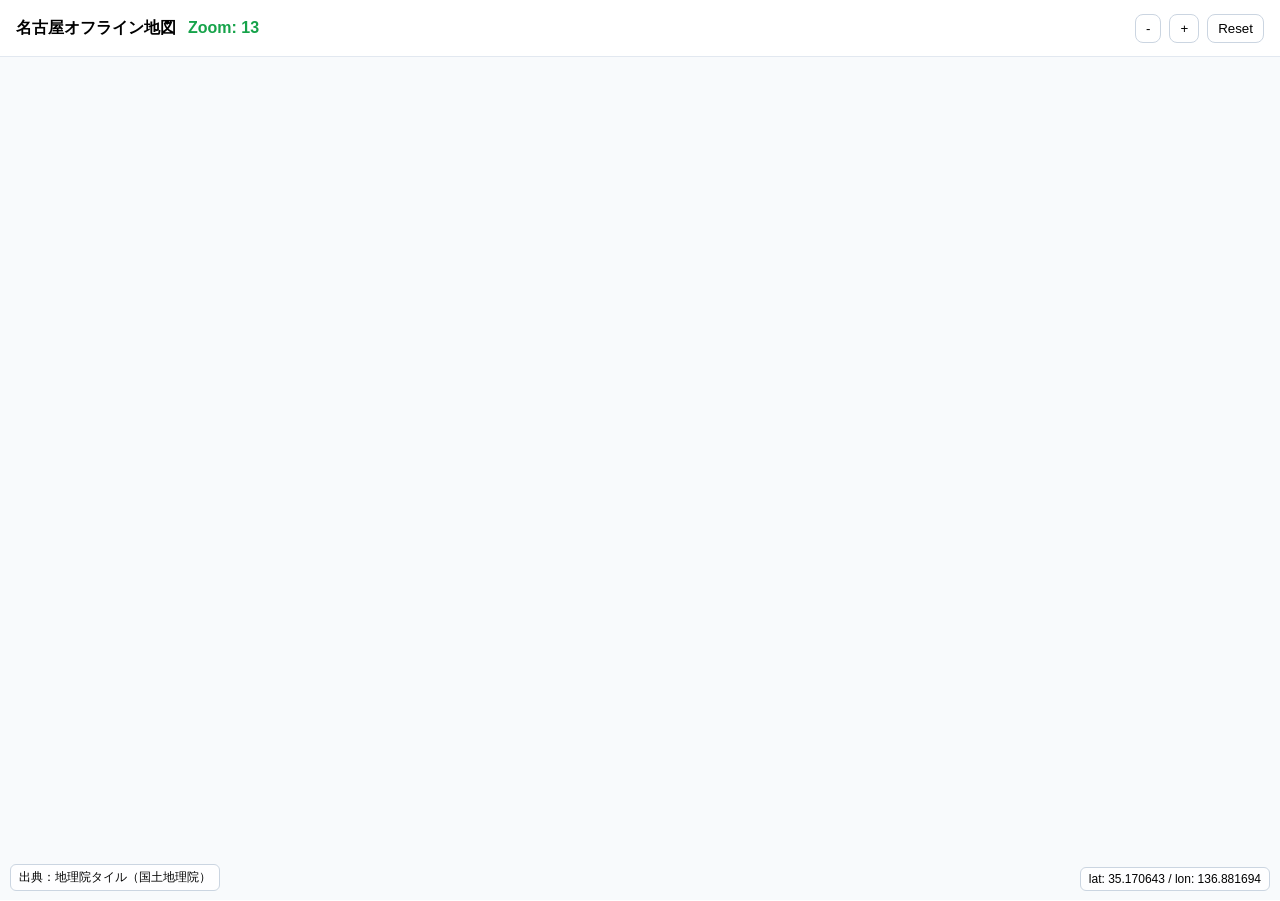
==== nearby_map/app/index.html @ 6cbe7949 "Remove generated pycache artifacts" ====
<!doctype html>
<html lang="ja">
  <head>
    <meta charset="utf-8" />
    <meta name="viewport" content="width=device-width,initial-scale=1" />
    <title>名古屋オフライン地図（地理院タイル）</title>
    <style>
      html, body { height: 100%; margin: 0; font-family: -apple-system, BlinkMacSystemFont, "Segoe UI", sans-serif; overflow: hidden; }
      #topbar { height: 56px; display:flex; align-items:center; justify-content:space-between; gap:16px; padding: 0 16px; border-bottom:1px solid #e2e8f0; background:#fff; }
      .left { display:flex; align-items:center; gap:12px; }
      .title { font-weight:700; }
      .controls { display:flex; align-items:center; gap:8px; }
      button { border:1px solid #cbd5e1; background:#fff; border-radius:8px; padding:6px 10px; cursor:pointer; }
      button:disabled { opacity:0.45; cursor:not-allowed; }
      #map { position:relative; height: calc(100% - 56px); overflow:hidden; background:#f8fafc; cursor:grab; touch-action:none; }
      #map.dragging { cursor:grabbing; }
      .tile { position:absolute; width:256px; height:256px; image-rendering:crisp-edges; user-select:none; pointer-events:none; }
      #attrib, #coords {
        position:absolute; z-index: 1200; background: rgba(255,255,255,0.9); border:1px solid #cbd5e1; border-radius:6px; padding:4px 8px; font-size:12px;
      }
      #attrib { left:10px; bottom:10px; }
      #coords { right:10px; bottom:10px; }
      #loadingOverlay, #errorOverlay { position:absolute; inset:0; display:flex; align-items:center; justify-content:center; z-index:2000; background:rgba(255,255,255,0.92); }
      #loadingOverlay.hidden, #errorOverlay.hidden { display:none; }
      .panel { max-width:680px; background:#fff; border:1px solid #cbd5e1; border-radius:12px; padding:16px; box-shadow: 0 10px 24px rgba(15,23,42,0.08); }
      .panel h2 { margin:0 0 8px; font-size:1.1rem; }
      .muted { color:#475569; font-size:0.95rem; white-space:pre-wrap; }
      .status-ok { color:#16a34a; font-weight:700; }
    </style>
  </head>
  <body>
    <div id="topbar">
      <div class="left">
        <div class="title">名古屋オフライン地図</div>
        <div id="zoomDisplay" class="status-ok">Zoom: -</div>
      </div>
      <div class="controls">
        <button id="zoomOutBtn" type="button">-</button>
        <button id="zoomInBtn" type="button">+</button>
        <button id="resetBtn" type="button">Reset</button>
      </div>
    </div>

    <div id="map">
      <div id="loadingOverlay">
        <div class="panel">
          <h2>地図を初期化しています...</h2>
          <div class="muted">config.json とローカルタイルを読み込み中です。</div>
        </div>
      </div>

      <div id="errorOverlay" class="hidden">
        <div class="panel">
          <h2>初期化エラー</h2>
          <div id="errorText" class="muted"></div>
        </div>
      </div>

      <div id="attrib"></div>
      <div id="coords"></div>
    </div>

    <script>
      const CFG_URL = "../config.json";
      const TILE_SIZE = 256;

      const mapEl = document.getElementById("map");
      const attribEl = document.getElementById("attrib");
      const coordsEl = document.getElementById("coords");
      const zoomDisplayEl = document.getElementById("zoomDisplay");
      const zoomInBtn = document.getElementById("zoomInBtn");
      const zoomOutBtn = document.getElementById("zoomOutBtn");
      const resetBtn = document.getElementById("resetBtn");
      const loadingOverlay = document.getElementById("loadingOverlay");
      const errorOverlay = document.getElementById("errorOverlay");
      const errorText = document.getElementById("errorText");

      let cfg;
      let z;
      let centerLat;
      let centerLon;
      let originX = 0;
      let originY = 0;
      let isDragging = false;
      let dragStart = null;
      let originStart = null;

      function lon2x(lon, zoom) { return (lon + 180) / 360 * (TILE_SIZE * Math.pow(2, zoom)); }
      function lat2y(lat, zoom) {
        const rad = lat * Math.PI / 180;
        const a = Math.log(Math.tan(Math.PI / 4 + rad / 2));
        return (1 - a / Math.PI) / 2 * (TILE_SIZE * Math.pow(2, zoom));
      }
      function x2lon(x, zoom) { return x / (TILE_SIZE * Math.pow(2, zoom)) * 360 - 180; }
      function y2lat(y, zoom) {
        const n = Math.PI - 2 * Math.PI * y / (TILE_SIZE * Math.pow(2, zoom));
        return (180 / Math.PI) * Math.atan(0.5 * (Math.exp(n) - Math.exp(-n)));
      }

      function showError(message) {
        loadingOverlay.classList.add("hidden");
        errorText.textContent = message;
        errorOverlay.classList.remove("hidden");
      }

      function hideLoading() {
        loadingOverlay.classList.add("hidden");
      }

      function clearTiles() {
        mapEl.querySelectorAll("img.tile").forEach((el) => el.remove());
      }

      function clampOrigin() {
        const world = TILE_SIZE * Math.pow(2, z);
        const w = mapEl.clientWidth;
        const h = mapEl.clientHeight;
        originX = Math.max(0, Math.min(originX, Math.max(0, world - w)));
        originY = Math.max(0, Math.min(originY, Math.max(0, world - h)));
      }

      function updateCenterFromOrigin() {
        const cx = originX + mapEl.clientWidth / 2;
        const cy = originY + mapEl.clientHeight / 2;
        centerLon = x2lon(cx, z);
        centerLat = y2lat(cy, z);
      }

      function updateCoords() {
        coordsEl.textContent = `lat: ${centerLat.toFixed(6)} / lon: ${centerLon.toFixed(6)}`;
      }

      function render() {
        zoomDisplayEl.textContent = `Zoom: ${z}`;
        attribEl.textContent = cfg.tiles.attribution;
        zoomInBtn.disabled = (z >= cfg.zoom.max);
        zoomOutBtn.disabled = (z <= cfg.zoom.min);

        clearTiles();

        const w = mapEl.clientWidth;
        const h = mapEl.clientHeight;
        const left = originX;
        const top = originY;
        const right = originX + w;
        const bottom = originY + h;

        const x0 = Math.floor(left / TILE_SIZE);
        const y0 = Math.floor(top / TILE_SIZE);
        const x1 = Math.floor((right - 1) / TILE_SIZE);
        const y1 = Math.floor((bottom - 1) / TILE_SIZE);
        const maxTiles = Math.pow(2, z);

        for (let tx = x0; tx <= x1; tx += 1) {
          for (let ty = y0; ty <= y1; ty += 1) {
            if (tx < 0 || tx >= maxTiles || ty < 0 || ty >= maxTiles) continue;
            const tilePath = cfg.tiles.local_template
              .replace("{z}", String(z))
              .replace("{x}", String(tx))
              .replace("{y}", String(ty));
            const img = document.createElement("img");
            img.className = "tile";
            img.style.left = `${tx * TILE_SIZE - originX}px`;
            img.style.top = `${ty * TILE_SIZE - originY}px`;
            img.src = `../${tilePath}`;
            img.alt = "";
            img.onerror = () => { img.style.display = "none"; };
            mapEl.appendChild(img);
          }
        }

        updateCenterFromOrigin();
        updateCoords();
      }

      function setCenter(lat, lon) {
        centerLat = lat;
        centerLon = lon;
        const cx = lon2x(centerLon, z);
        const cy = lat2y(centerLat, z);
        originX = cx - mapEl.clientWidth / 2;
        originY = cy - mapEl.clientHeight / 2;
        clampOrigin();
        render();
      }

      function applyZoom(nextZoom) {
        if (nextZoom < cfg.zoom.min || nextZoom > cfg.zoom.max || nextZoom === z) return;
        z = nextZoom;
        setCenter(centerLat, centerLon);
      }

      function bindEvents() {
        zoomInBtn.addEventListener("click", () => applyZoom(z + 1));
        zoomOutBtn.addEventListener("click", () => applyZoom(z - 1));
        resetBtn.addEventListener("click", () => {
          z = cfg.zoom.default;
          setCenter(cfg.center.lat, cfg.center.lon);
        });

        mapEl.addEventListener("mousedown", (e) => {
          isDragging = true;
          dragStart = { x: e.clientX, y: e.clientY };
          originStart = { x: originX, y: originY };
          mapEl.classList.add("dragging");
        });

        window.addEventListener("mousemove", (e) => {
          if (!isDragging) return;
          originX = originStart.x - (e.clientX - dragStart.x);
          originY = originStart.y - (e.clientY - dragStart.y);
          clampOrigin();
          render();
        });

        window.addEventListener("mouseup", () => {
          isDragging = false;
          mapEl.classList.remove("dragging");
        });

        mapEl.addEventListener("wheel", (e) => {
          e.preventDefault();
          applyZoom(z + (e.deltaY < 0 ? 1 : -1));
        }, { passive: false });

        let touchStart = null;
        mapEl.addEventListener("touchstart", (e) => {
          if (e.touches.length !== 1) return;
          touchStart = {
            x: e.touches[0].clientX,
            y: e.touches[0].clientY,
            originX,
            originY,
          };
        }, { passive: true });

        mapEl.addEventListener("touchmove", (e) => {
          if (!touchStart || e.touches.length !== 1) return;
          e.preventDefault();
          originX = touchStart.originX - (e.touches[0].clientX - touchStart.x);
          originY = touchStart.originY - (e.touches[0].clientY - touchStart.y);
          clampOrigin();
          render();
        }, { passive: false });

        mapEl.addEventListener("touchend", () => { touchStart = null; });
        window.addEventListener("resize", () => setCenter(centerLat, centerLon));
      }

      async function init() {
        try {
          const response = await fetch(CFG_URL);
          if (!response.ok) throw new Error(`config.json の読み込み失敗 (${response.status})`);
          cfg = await response.json();

          if (!cfg.center || !cfg.zoom || !cfg.tiles || !cfg.tiles.local_template) {
            throw new Error("config.json の形式が不正です");
          }

          z = cfg.zoom.default;
          centerLat = cfg.center.lat;
          centerLon = cfg.center.lon;

          bindEvents();
          hideLoading();
          setCenter(centerLat, centerLon);
        } catch (err) {
          showError(`初期化に失敗しました: ${err.message}\n\n` +
            "HTTPサーバー経由で開いているか、config.jsonの配置が正しいか確認してください。");
        }
      }

      init();
    </script>
  </body>
</html>
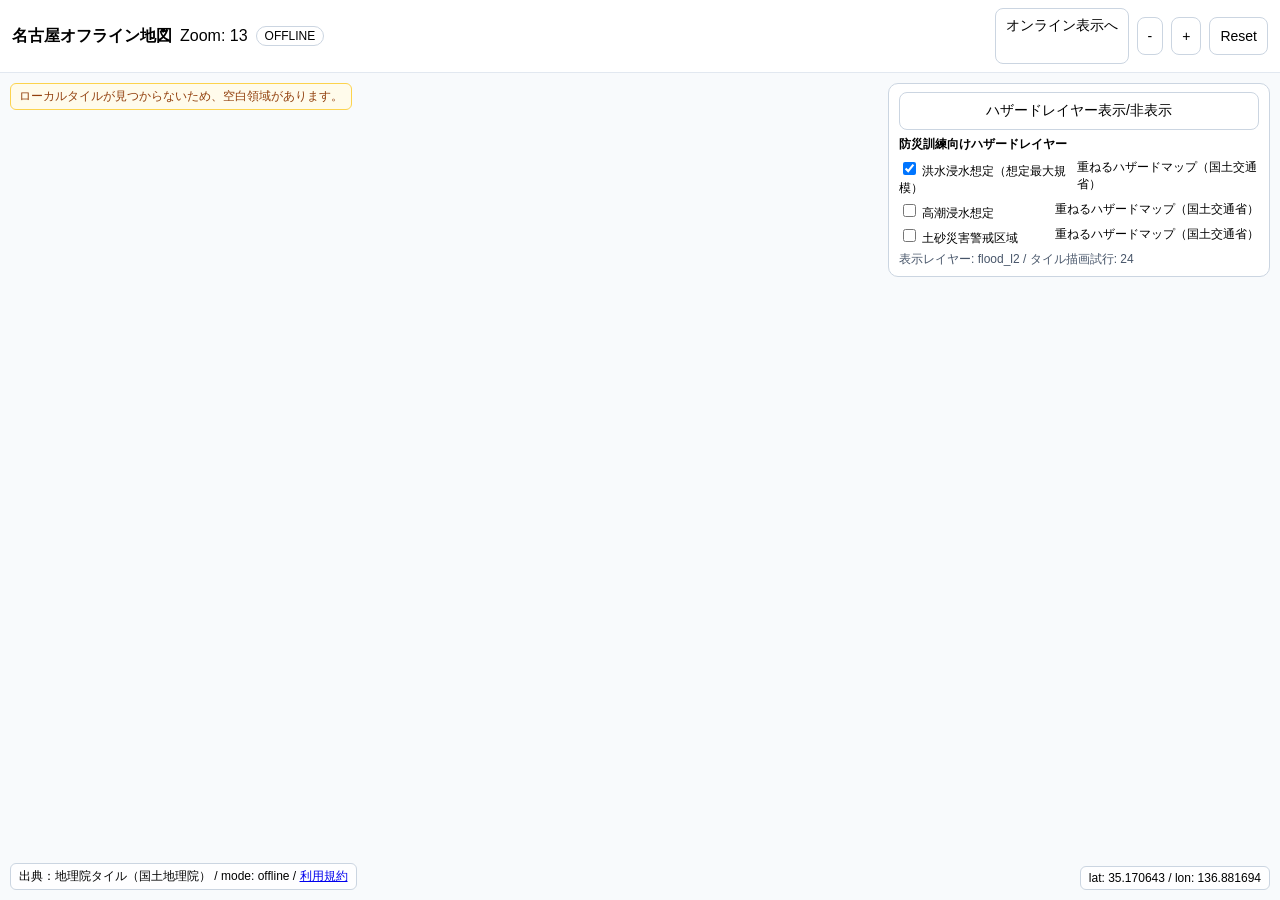
==== commit 24a25c52: "Revise map UI spec for smartphone-friendly hazard operations" ====
--- a/nearby_map/app/index.html
+++ b/nearby_map/app/index.html
@@ -2,59 +2,157 @@
 <html lang="ja">
   <head>
     <meta charset="utf-8" />
-    <meta name="viewport" content="width=device-width,initial-scale=1" />
+    <meta name="viewport" content="width=device-width,initial-scale=1,viewport-fit=cover" />
     <title>名古屋オフライン地図（地理院タイル）</title>
     <style>
-      html, body { height: 100%; margin: 0; font-family: -apple-system, BlinkMacSystemFont, "Segoe UI", sans-serif; overflow: hidden; }
-      #topbar { height: 56px; display:flex; align-items:center; justify-content:space-between; gap:16px; padding: 0 16px; border-bottom:1px solid #e2e8f0; background:#fff; }
-      .left { display:flex; align-items:center; gap:12px; }
-      .title { font-weight:700; }
-      .controls { display:flex; align-items:center; gap:8px; }
-      button { border:1px solid #cbd5e1; background:#fff; border-radius:8px; padding:6px 10px; cursor:pointer; }
-      button:disabled { opacity:0.45; cursor:not-allowed; }
-      #map { position:relative; height: calc(100% - 56px); overflow:hidden; background:#f8fafc; cursor:grab; touch-action:none; }
-      #map.dragging { cursor:grabbing; }
-      .tile { position:absolute; width:256px; height:256px; image-rendering:crisp-edges; user-select:none; pointer-events:none; }
-      #attrib, #coords {
-        position:absolute; z-index: 1200; background: rgba(255,255,255,0.9); border:1px solid #cbd5e1; border-radius:6px; padding:4px 8px; font-size:12px;
-      }
-      #attrib { left:10px; bottom:10px; }
-      #coords { right:10px; bottom:10px; }
-      #loadingOverlay, #errorOverlay { position:absolute; inset:0; display:flex; align-items:center; justify-content:center; z-index:2000; background:rgba(255,255,255,0.92); }
-      #loadingOverlay.hidden, #errorOverlay.hidden { display:none; }
-      .panel { max-width:680px; background:#fff; border:1px solid #cbd5e1; border-radius:12px; padding:16px; box-shadow: 0 10px 24px rgba(15,23,42,0.08); }
-      .panel h2 { margin:0 0 8px; font-size:1.1rem; }
-      .muted { color:#475569; font-size:0.95rem; white-space:pre-wrap; }
-      .status-ok { color:#16a34a; font-weight:700; }
+      html, body {
+        height: 100%;
+        margin: 0;
+        font-family: -apple-system, BlinkMacSystemFont, "Segoe UI", sans-serif;
+        overflow: hidden;
+      }
+      #topbar {
+        min-height: 56px;
+        display: flex;
+        align-items: center;
+        justify-content: space-between;
+        gap: 12px;
+        padding: 8px 12px;
+        border-bottom: 1px solid #e2e8f0;
+        background: #fff;
+      }
+      .left, .controls { display: flex; align-items: center; gap: 8px; }
+      .left { flex-wrap: wrap; }
+      .title { font-weight: 700; }
+      .badge { font-size: 12px; border: 1px solid #cbd5e1; border-radius: 999px; padding: 2px 8px; }
+      button, a.btn {
+        border: 1px solid #cbd5e1;
+        background: #fff;
+        border-radius: 8px;
+        padding: 8px 10px;
+        cursor: pointer;
+        text-decoration: none;
+        color: inherit;
+        font-size: 14px;
+        min-height: 38px;
+      }
+      #map {
+        position: relative;
+        height: calc(100% - 73px);
+        overflow: hidden;
+        background: #f8fafc;
+        cursor: grab;
+        touch-action: none;
+      }
+      #map.dragging { cursor: grabbing; }
+      .tile, .hazard-tile {
+        position: absolute;
+        width: 256px;
+        height: 256px;
+        pointer-events: none;
+      }
+      .hazard-tile { mix-blend-mode: multiply; }
+      #hazardPanel {
+        position: absolute;
+        right: 10px;
+        top: 10px;
+        z-index: 1300;
+        background: rgba(255, 255, 255, 0.95);
+        border: 1px solid #cbd5e1;
+        border-radius: 10px;
+        padding: 8px 10px;
+        font-size: 12px;
+        min-width: 270px;
+        max-width: min(86vw, 360px);
+      }
+      #hazardPanel h4 { margin: 0 0 6px; }
+      .hazard-body.collapsed { display: none; }
+      .hz-row { display: flex; justify-content: space-between; gap: 8px; margin: 4px 0; }
+      #hazardPanelToggle { width: 100%; margin-bottom: 6px; }
+      #attrib, #coords, #tileNotice {
+        position: absolute;
+        z-index: 1200;
+        background: rgba(255,255,255,0.9);
+        border: 1px solid #cbd5e1;
+        border-radius: 6px;
+        padding: 4px 8px;
+        font-size: 12px;
+      }
+      #attrib { left: 10px; bottom: 10px; max-width: 70vw; }
+      #coords { right: 10px; bottom: 10px; }
+      #tileNotice {
+        left: 10px;
+        top: 10px;
+        display: none;
+        color: #92400e;
+        background: #fffbeb;
+        border-color: #fcd34d;
+      }
+      #loadingOverlay, #errorOverlay {
+        position: absolute;
+        inset: 0;
+        display: flex;
+        align-items: center;
+        justify-content: center;
+        z-index: 2000;
+        background: rgba(255,255,255,0.92);
+      }
+      #loadingOverlay.hidden, #errorOverlay.hidden { display: none; }
+      .panel {
+        width: min(92vw, 720px);
+        background: #fff;
+        border: 1px solid #cbd5e1;
+        border-radius: 12px;
+        padding: 16px;
+      }
+      .muted { color: #475569; white-space: pre-wrap; }
+
+      @media (max-width: 820px) {
+        #topbar { align-items: flex-start; flex-direction: column; }
+        .controls { width: 100%; justify-content: space-between; flex-wrap: wrap; }
+        #map { height: calc(100% - 118px); }
+        #hazardPanel {
+          left: 8px;
+          right: 8px;
+          top: auto;
+          bottom: 64px;
+          min-width: 0;
+          max-width: none;
+        }
+        .hz-row { flex-direction: column; gap: 2px; }
+        #coords { left: 10px; right: auto; bottom: 10px; }
+        #attrib { right: 10px; left: auto; bottom: 10px; max-width: 60vw; }
+      }
     </style>
   </head>
   <body>
     <div id="topbar">
       <div class="left">
         <div class="title">名古屋オフライン地図</div>
-        <div id="zoomDisplay" class="status-ok">Zoom: -</div>
+        <div id="zoomDisplay">Zoom: -</div>
+        <div id="modeBadge" class="badge"></div>
       </div>
       <div class="controls">
-        <button id="zoomOutBtn" type="button">-</button>
-        <button id="zoomInBtn" type="button">+</button>
-        <button id="resetBtn" type="button">Reset</button>
+        <a id="toggleModeLink" class="btn" href="#"></a>
+        <button id="zoomOutBtn">-</button>
+        <button id="zoomInBtn">+</button>
+        <button id="resetBtn">Reset</button>
       </div>
     </div>
 
     <div id="map">
-      <div id="loadingOverlay">
-        <div class="panel">
-          <h2>地図を初期化しています...</h2>
-          <div class="muted">config.json とローカルタイルを読み込み中です。</div>
+      <div id="loadingOverlay"><div class="panel"><h2>地図を初期化しています...</h2><div class="muted">設定とレイヤー情報を読み込み中です。</div></div></div>
+      <div id="errorOverlay" class="hidden"><div class="panel"><h2>初期化エラー</h2><div id="errorText" class="muted"></div></div></div>
+      <div id="tileNotice">ローカルタイルが見つからないため、空白領域があります。</div>
+
+      <aside id="hazardPanel">
+        <button id="hazardPanelToggle">ハザードレイヤー表示/非表示</button>
+        <div id="hazardBody" class="hazard-body">
+          <h4>防災訓練向けハザードレイヤー</h4>
+          <div id="hazardControls"></div>
+          <div id="hazardStatus" class="muted"></div>
         </div>
-      </div>
-
-      <div id="errorOverlay" class="hidden">
-        <div class="panel">
-          <h2>初期化エラー</h2>
-          <div id="errorText" class="muted"></div>
-        </div>
-      </div>
+      </aside>
 
       <div id="attrib"></div>
       <div id="coords"></div>
@@ -63,8 +161,13 @@
     <script>
       const CFG_URL = "../config.json";
       const TILE_SIZE = 256;
+      const mode = new URLSearchParams(location.search).get("mode") === "online" ? "online" : "offline";
 
       const mapEl = document.getElementById("map");
+      const hazardControls = document.getElementById("hazardControls");
+      const hazardStatus = document.getElementById("hazardStatus");
+      const hazardBody = document.getElementById("hazardBody");
+      const hazardPanelToggle = document.getElementById("hazardPanelToggle");
       const attribEl = document.getElementById("attrib");
       const coordsEl = document.getElementById("coords");
       const zoomDisplayEl = document.getElementById("zoomDisplay");
@@ -74,41 +177,33 @@
       const loadingOverlay = document.getElementById("loadingOverlay");
       const errorOverlay = document.getElementById("errorOverlay");
       const errorText = document.getElementById("errorText");
-
-      let cfg;
-      let z;
-      let centerLat;
-      let centerLon;
-      let originX = 0;
-      let originY = 0;
-      let isDragging = false;
-      let dragStart = null;
-      let originStart = null;
-
-      function lon2x(lon, zoom) { return (lon + 180) / 360 * (TILE_SIZE * Math.pow(2, zoom)); }
-      function lat2y(lat, zoom) {
-        const rad = lat * Math.PI / 180;
-        const a = Math.log(Math.tan(Math.PI / 4 + rad / 2));
+      const modeBadge = document.getElementById("modeBadge");
+      const toggleModeLink = document.getElementById("toggleModeLink");
+      const tileNotice = document.getElementById("tileNotice");
+
+      let cfg, z, centerLat, centerLon, originX = 0, originY = 0, isDragging = false, dragStart = null, originStart = null;
+      let activeHazards = new Set();
+
+      const lon2x = (lon, zoom) => (lon + 180) / 360 * (TILE_SIZE * Math.pow(2, zoom));
+      const lat2y = (lat, zoom) => {
+        const r = lat * Math.PI / 180;
+        const a = Math.log(Math.tan(Math.PI / 4 + r / 2));
         return (1 - a / Math.PI) / 2 * (TILE_SIZE * Math.pow(2, zoom));
-      }
-      function x2lon(x, zoom) { return x / (TILE_SIZE * Math.pow(2, zoom)) * 360 - 180; }
-      function y2lat(y, zoom) {
+      };
+      const x2lon = (x, zoom) => x / (TILE_SIZE * Math.pow(2, zoom)) * 360 - 180;
+      const y2lat = (y, zoom) => {
         const n = Math.PI - 2 * Math.PI * y / (TILE_SIZE * Math.pow(2, zoom));
-        return (180 / Math.PI) * Math.atan(0.5 * (Math.exp(n) - Math.exp(-n)));
-      }
-
-      function showError(message) {
+        return 180 / Math.PI * Math.atan(0.5 * (Math.exp(n) - Math.exp(-n)));
+      };
+
+      function showError(msg) {
         loadingOverlay.classList.add("hidden");
-        errorText.textContent = message;
+        errorText.textContent = msg;
         errorOverlay.classList.remove("hidden");
       }
 
-      function hideLoading() {
-        loadingOverlay.classList.add("hidden");
-      }
-
       function clearTiles() {
-        mapEl.querySelectorAll("img.tile").forEach((el) => el.remove());
+        mapEl.querySelectorAll("img.tile,img.hazard-tile").forEach((e) => e.remove());
       }
 
       function clampOrigin() {
@@ -126,77 +221,104 @@
         centerLat = y2lat(cy, z);
       }
 
-      function updateCoords() {
-        coordsEl.textContent = `lat: ${centerLat.toFixed(6)} / lon: ${centerLon.toFixed(6)}`;
-      }
+      function renderHazardControls() {
+        const layers = cfg.hazard_layers || [];
+        hazardControls.innerHTML = "";
+        layers.forEach((layer, idx) => {
+          if (!activeHazards.size && idx < 2) activeHazards.add(layer.id);
+          const row = document.createElement("label");
+          row.className = "hz-row";
+          row.innerHTML = `<span><input type="checkbox" data-id="${layer.id}" ${activeHazards.has(layer.id) ? "checked" : ""}/> ${layer.name}</span><span>${layer.source}</span>`;
+          hazardControls.appendChild(row);
+        });
+        hazardControls.querySelectorAll("input[type='checkbox']").forEach((el) => {
+          el.addEventListener("change", () => {
+            if (el.checked) activeHazards.add(el.dataset.id);
+            else activeHazards.delete(el.dataset.id);
+            render();
+          });
+        });
+      }
+
+      const tileSrc = (tx, ty) => (mode === "online" ? cfg.tiles.source_template : `../${cfg.tiles.local_template}`).replace("{z}", z).replace("{x}", tx).replace("{y}", ty);
+      const hazardSrc = (layer, tx, ty) => layer.template.replace("{z}", z).replace("{x}", tx).replace("{y}", ty);
 
       function render() {
         zoomDisplayEl.textContent = `Zoom: ${z}`;
-        attribEl.textContent = cfg.tiles.attribution;
-        zoomInBtn.disabled = (z >= cfg.zoom.max);
-        zoomOutBtn.disabled = (z <= cfg.zoom.min);
+        attribEl.innerHTML = `${cfg.tiles.attribution} / mode: ${mode} / <a href="${cfg.tiles.terms_url}" target="_blank" rel="noopener noreferrer">利用規約</a>`;
+        zoomInBtn.disabled = z >= cfg.zoom.max;
+        zoomOutBtn.disabled = z <= cfg.zoom.min;
 
         clearTiles();
 
         const w = mapEl.clientWidth;
         const h = mapEl.clientHeight;
-        const left = originX;
-        const top = originY;
-        const right = originX + w;
-        const bottom = originY + h;
-
-        const x0 = Math.floor(left / TILE_SIZE);
-        const y0 = Math.floor(top / TILE_SIZE);
-        const x1 = Math.floor((right - 1) / TILE_SIZE);
-        const y1 = Math.floor((bottom - 1) / TILE_SIZE);
+        const x0 = Math.floor(originX / TILE_SIZE);
+        const y0 = Math.floor(originY / TILE_SIZE);
+        const x1 = Math.floor((originX + w - 1) / TILE_SIZE);
+        const y1 = Math.floor((originY + h - 1) / TILE_SIZE);
         const maxTiles = Math.pow(2, z);
+
+        let failedTiles = 0;
+        let hazardTried = 0;
 
         for (let tx = x0; tx <= x1; tx += 1) {
           for (let ty = y0; ty <= y1; ty += 1) {
             if (tx < 0 || tx >= maxTiles || ty < 0 || ty >= maxTiles) continue;
-            const tilePath = cfg.tiles.local_template
-              .replace("{z}", String(z))
-              .replace("{x}", String(tx))
-              .replace("{y}", String(ty));
+
             const img = document.createElement("img");
             img.className = "tile";
             img.style.left = `${tx * TILE_SIZE - originX}px`;
             img.style.top = `${ty * TILE_SIZE - originY}px`;
-            img.src = `../${tilePath}`;
-            img.alt = "";
-            img.onerror = () => { img.style.display = "none"; };
+            img.src = tileSrc(tx, ty);
+            img.onerror = () => {
+              img.style.display = "none";
+              failedTiles += 1;
+              if (mode === "offline" && failedTiles > 0) tileNotice.style.display = "block";
+            };
             mapEl.appendChild(img);
+
+            (cfg.hazard_layers || []).forEach((layer) => {
+              if (!activeHazards.has(layer.id)) return;
+              hazardTried += 1;
+              const hz = document.createElement("img");
+              hz.className = "hazard-tile";
+              hz.style.left = `${tx * TILE_SIZE - originX}px`;
+              hz.style.top = `${ty * TILE_SIZE - originY}px`;
+              hz.style.opacity = String(layer.opacity ?? 0.5);
+              hz.src = hazardSrc(layer, tx, ty);
+              hz.onerror = () => { hz.style.display = "none"; };
+              mapEl.appendChild(hz);
+            });
           }
         }
 
+        if (mode === "online") tileNotice.style.display = "none";
+        hazardStatus.textContent = `表示レイヤー: ${[...activeHazards].join(", ") || "なし"} / タイル描画試行: ${hazardTried}`;
         updateCenterFromOrigin();
-        updateCoords();
+        coordsEl.textContent = `lat: ${centerLat.toFixed(6)} / lon: ${centerLon.toFixed(6)}`;
       }
 
       function setCenter(lat, lon) {
         centerLat = lat;
         centerLon = lon;
-        const cx = lon2x(centerLon, z);
-        const cy = lat2y(centerLat, z);
-        originX = cx - mapEl.clientWidth / 2;
-        originY = cy - mapEl.clientHeight / 2;
+        originX = lon2x(lon, z) - mapEl.clientWidth / 2;
+        originY = lat2y(lat, z) - mapEl.clientHeight / 2;
         clampOrigin();
         render();
       }
 
-      function applyZoom(nextZoom) {
-        if (nextZoom < cfg.zoom.min || nextZoom > cfg.zoom.max || nextZoom === z) return;
-        z = nextZoom;
+      function applyZoom(next) {
+        if (next < cfg.zoom.min || next > cfg.zoom.max || next === z) return;
+        z = next;
         setCenter(centerLat, centerLon);
       }
 
       function bindEvents() {
-        zoomInBtn.addEventListener("click", () => applyZoom(z + 1));
-        zoomOutBtn.addEventListener("click", () => applyZoom(z - 1));
-        resetBtn.addEventListener("click", () => {
-          z = cfg.zoom.default;
-          setCenter(cfg.center.lat, cfg.center.lon);
-        });
+        zoomInBtn.onclick = () => applyZoom(z + 1);
+        zoomOutBtn.onclick = () => applyZoom(z - 1);
+        resetBtn.onclick = () => { z = cfg.zoom.default; setCenter(cfg.center.lat, cfg.center.lon); };
+        hazardPanelToggle.onclick = () => hazardBody.classList.toggle("collapsed");
 
         mapEl.addEventListener("mousedown", (e) => {
           isDragging = true;
@@ -204,7 +326,6 @@
           originStart = { x: originX, y: originY };
           mapEl.classList.add("dragging");
         });
-
         window.addEventListener("mousemove", (e) => {
           if (!isDragging) return;
           originX = originStart.x - (e.clientX - dragStart.x);
@@ -212,11 +333,7 @@
           clampOrigin();
           render();
         });
-
-        window.addEventListener("mouseup", () => {
-          isDragging = false;
-          mapEl.classList.remove("dragging");
-        });
+        window.addEventListener("mouseup", () => { isDragging = false; mapEl.classList.remove("dragging"); });
 
         mapEl.addEventListener("wheel", (e) => {
           e.preventDefault();
@@ -226,12 +343,7 @@
         let touchStart = null;
         mapEl.addEventListener("touchstart", (e) => {
           if (e.touches.length !== 1) return;
-          touchStart = {
-            x: e.touches[0].clientX,
-            y: e.touches[0].clientY,
-            originX,
-            originY,
-          };
+          touchStart = { x: e.touches[0].clientX, y: e.touches[0].clientY, originX, originY };
         }, { passive: true });
 
         mapEl.addEventListener("touchmove", (e) => {
@@ -249,27 +361,30 @@
 
       async function init() {
         try {
-          const response = await fetch(CFG_URL);
-          if (!response.ok) throw new Error(`config.json の読み込み失敗 (${response.status})`);
-          cfg = await response.json();
-
-          if (!cfg.center || !cfg.zoom || !cfg.tiles || !cfg.tiles.local_template) {
+          const r = await fetch(CFG_URL);
+          if (!r.ok) throw new Error(`config.json の読み込み失敗 (${r.status})`);
+          cfg = await r.json();
+          if (!cfg.center || !cfg.zoom || !cfg.tiles || !cfg.tiles.local_template || !cfg.tiles.source_template) {
             throw new Error("config.json の形式が不正です");
           }
+
+          modeBadge.textContent = mode === "online" ? "ONLINE" : "OFFLINE";
+          toggleModeLink.textContent = mode === "online" ? "オフライン表示へ" : "オンライン表示へ";
+          toggleModeLink.href = mode === "online" ? "./" : "./?mode=online";
 
           z = cfg.zoom.default;
           centerLat = cfg.center.lat;
           centerLon = cfg.center.lon;
 
+          renderHazardControls();
           bindEvents();
-          hideLoading();
+          loadingOverlay.classList.add("hidden");
+          if (window.innerWidth <= 820) hazardBody.classList.add("collapsed");
           setCenter(centerLat, centerLon);
         } catch (err) {
-          showError(`初期化に失敗しました: ${err.message}\n\n` +
-            "HTTPサーバー経由で開いているか、config.jsonの配置が正しいか確認してください。");
+          showError(`初期化に失敗しました: ${err.message}\n\nネットワーク制限下ではハザードレイヤーが表示できない場合があります。`);
         }
       }
-
       init();
     </script>
   </body>
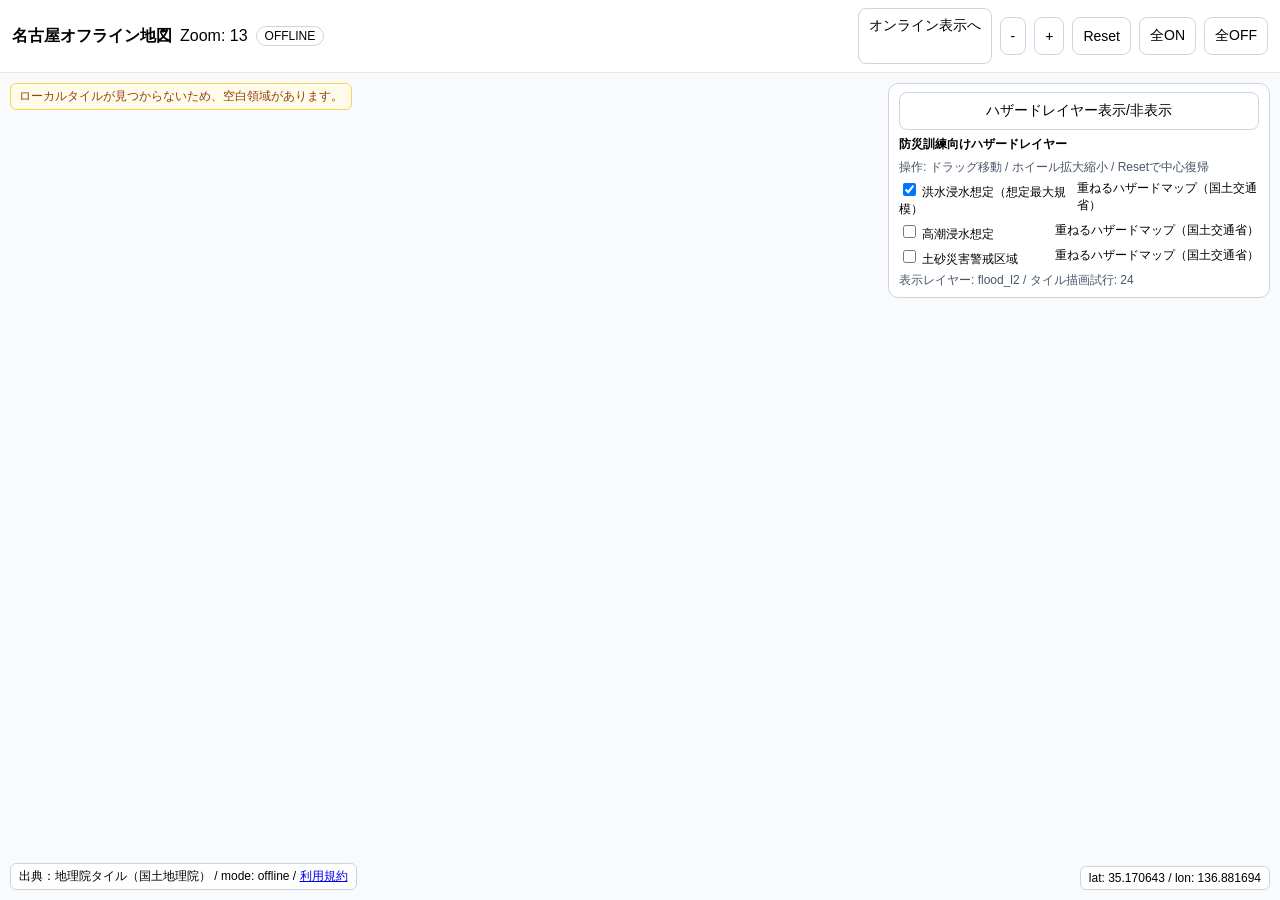
==== commit dbae73cd: "Add hybrid nationwide-offline collection policy and improve map operability" ====
--- a/nearby_map/app/index.html
+++ b/nearby_map/app/index.html
@@ -137,6 +137,8 @@
         <button id="zoomOutBtn">-</button>
         <button id="zoomInBtn">+</button>
         <button id="resetBtn">Reset</button>
+        <button id="layersOnBtn">全ON</button>
+        <button id="layersOffBtn">全OFF</button>
       </div>
     </div>
 
@@ -149,6 +151,7 @@
         <button id="hazardPanelToggle">ハザードレイヤー表示/非表示</button>
         <div id="hazardBody" class="hazard-body">
           <h4>防災訓練向けハザードレイヤー</h4>
+          <div class="muted">操作: ドラッグ移動 / ホイール拡大縮小 / Resetで中心復帰</div>
           <div id="hazardControls"></div>
           <div id="hazardStatus" class="muted"></div>
         </div>
@@ -174,6 +177,8 @@
       const zoomInBtn = document.getElementById("zoomInBtn");
       const zoomOutBtn = document.getElementById("zoomOutBtn");
       const resetBtn = document.getElementById("resetBtn");
+      const layersOnBtn = document.getElementById("layersOnBtn");
+      const layersOffBtn = document.getElementById("layersOffBtn");
       const loadingOverlay = document.getElementById("loadingOverlay");
       const errorOverlay = document.getElementById("errorOverlay");
       const errorText = document.getElementById("errorText");
@@ -319,6 +324,8 @@
         zoomOutBtn.onclick = () => applyZoom(z - 1);
         resetBtn.onclick = () => { z = cfg.zoom.default; setCenter(cfg.center.lat, cfg.center.lon); };
         hazardPanelToggle.onclick = () => hazardBody.classList.toggle("collapsed");
+        layersOnBtn.onclick = () => { (cfg.hazard_layers || []).forEach((l) => activeHazards.add(l.id)); renderHazardControls(); render(); };
+        layersOffBtn.onclick = () => { activeHazards.clear(); renderHazardControls(); render(); };
 
         mapEl.addEventListener("mousedown", (e) => {
           isDragging = true;
@@ -357,6 +364,11 @@
 
         mapEl.addEventListener("touchend", () => { touchStart = null; });
         window.addEventListener("resize", () => setCenter(centerLat, centerLon));
+        window.addEventListener("keydown", (e) => {
+          if (e.key === "+" || e.key === "=") applyZoom(z + 1);
+          if (e.key === "-" || e.key === "_") applyZoom(z - 1);
+          if (e.key.toLowerCase() === "r") { z = cfg.zoom.default; setCenter(cfg.center.lat, cfg.center.lon); }
+        });
       }
 
       async function init() {
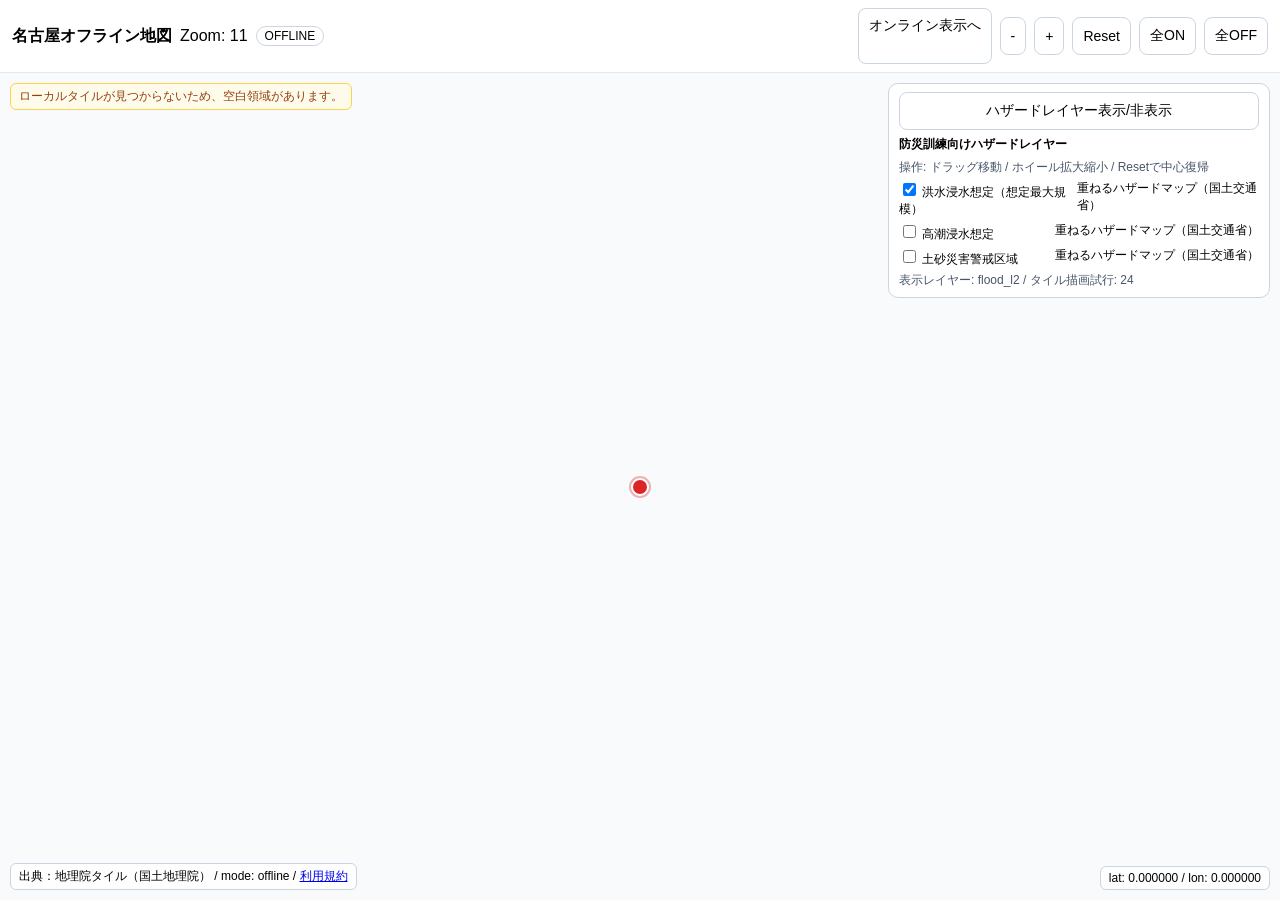
==== commit eb23eade: "Integrate real drawing search UI with offline map and focus marker sync" ====
--- a/nearby_map/app/index.html
+++ b/nearby_map/app/index.html
@@ -52,6 +52,30 @@
         pointer-events: none;
       }
       .hazard-tile { mix-blend-mode: multiply; }
+      #focusMarker {
+        position: absolute;
+        z-index: 1500;
+        width: 14px;
+        height: 14px;
+        border-radius: 50%;
+        background: #dc2626;
+        border: 2px solid #fff;
+        box-shadow: 0 0 0 2px rgba(220,38,38,.35);
+        transform: translate(-50%, -50%);
+        display: none;
+      }
+      #focusLabel {
+        position: absolute;
+        z-index: 1501;
+        transform: translate(-50%, -120%);
+        background: rgba(255,255,255,.95);
+        border: 1px solid #fca5a5;
+        border-radius: 999px;
+        padding: 2px 8px;
+        font-size: 12px;
+        white-space: nowrap;
+        display: none;
+      }
       #hazardPanel {
         position: absolute;
         right: 10px;
@@ -157,6 +181,8 @@
         </div>
       </aside>
 
+      <div id="focusMarker"></div>
+      <div id="focusLabel"></div>
       <div id="attrib"></div>
       <div id="coords"></div>
     </div>
@@ -164,7 +190,8 @@
     <script>
       const CFG_URL = "../config.json";
       const TILE_SIZE = 256;
-      const mode = new URLSearchParams(location.search).get("mode") === "online" ? "online" : "offline";
+      const params = new URLSearchParams(location.search);
+      const mode = params.get("mode") === "online" ? "online" : "offline";
 
       const mapEl = document.getElementById("map");
       const hazardControls = document.getElementById("hazardControls");
@@ -185,9 +212,12 @@
       const modeBadge = document.getElementById("modeBadge");
       const toggleModeLink = document.getElementById("toggleModeLink");
       const tileNotice = document.getElementById("tileNotice");
+      const focusMarker = document.getElementById("focusMarker");
+      const focusLabel = document.getElementById("focusLabel");
 
       let cfg, z, centerLat, centerLon, originX = 0, originY = 0, isDragging = false, dragStart = null, originStart = null;
       let activeHazards = new Set();
+      let focus = null;
 
       const lon2x = (lon, zoom) => (lon + 180) / 360 * (TILE_SIZE * Math.pow(2, zoom));
       const lat2y = (lat, zoom) => {
@@ -224,6 +254,46 @@
         const cy = originY + mapEl.clientHeight / 2;
         centerLon = x2lon(cx, z);
         centerLat = y2lat(cy, z);
+      }
+
+      
+      function parseFocusFromQuery() {
+        const lat = Number(params.get("lat"));
+        const lon = Number(params.get("lon"));
+        const zq = Number(params.get("z"));
+        const marker = params.get("marker") || "";
+        if (Number.isFinite(lat) && Number.isFinite(lon) && lat >= -90 && lat <= 90 && lon >= -180 && lon <= 180) {
+          focus = { lat, lon, marker };
+          if (Number.isFinite(zq)) z = Math.max(cfg.zoom.min, Math.min(cfg.zoom.max, Math.round(zq)));
+          centerLat = lat;
+          centerLon = lon;
+        }
+      }
+
+      function renderFocusMarker() {
+        if (!focus) {
+          focusMarker.style.display = "none";
+          focusLabel.style.display = "none";
+          return;
+        }
+        const fx = lon2x(focus.lon, z) - originX;
+        const fy = lat2y(focus.lat, z) - originY;
+        if (fx < 0 || fy < 0 || fx > mapEl.clientWidth || fy > mapEl.clientHeight) {
+          focusMarker.style.display = "none";
+          focusLabel.style.display = "none";
+          return;
+        }
+        focusMarker.style.left = `${fx}px`;
+        focusMarker.style.top = `${fy}px`;
+        focusMarker.style.display = "block";
+        if (focus.marker) {
+          focusLabel.textContent = focus.marker;
+          focusLabel.style.left = `${fx}px`;
+          focusLabel.style.top = `${fy}px`;
+          focusLabel.style.display = "block";
+        } else {
+          focusLabel.style.display = "none";
+        }
       }
 
       function renderHazardControls() {
@@ -302,6 +372,7 @@
         hazardStatus.textContent = `表示レイヤー: ${[...activeHazards].join(", ") || "なし"} / タイル描画試行: ${hazardTried}`;
         updateCenterFromOrigin();
         coordsEl.textContent = `lat: ${centerLat.toFixed(6)} / lon: ${centerLon.toFixed(6)}`;
+        renderFocusMarker();
       }
 
       function setCenter(lat, lon) {
@@ -387,6 +458,7 @@
           z = cfg.zoom.default;
           centerLat = cfg.center.lat;
           centerLon = cfg.center.lon;
+          parseFocusFromQuery();
 
           renderHazardControls();
           bindEvents();
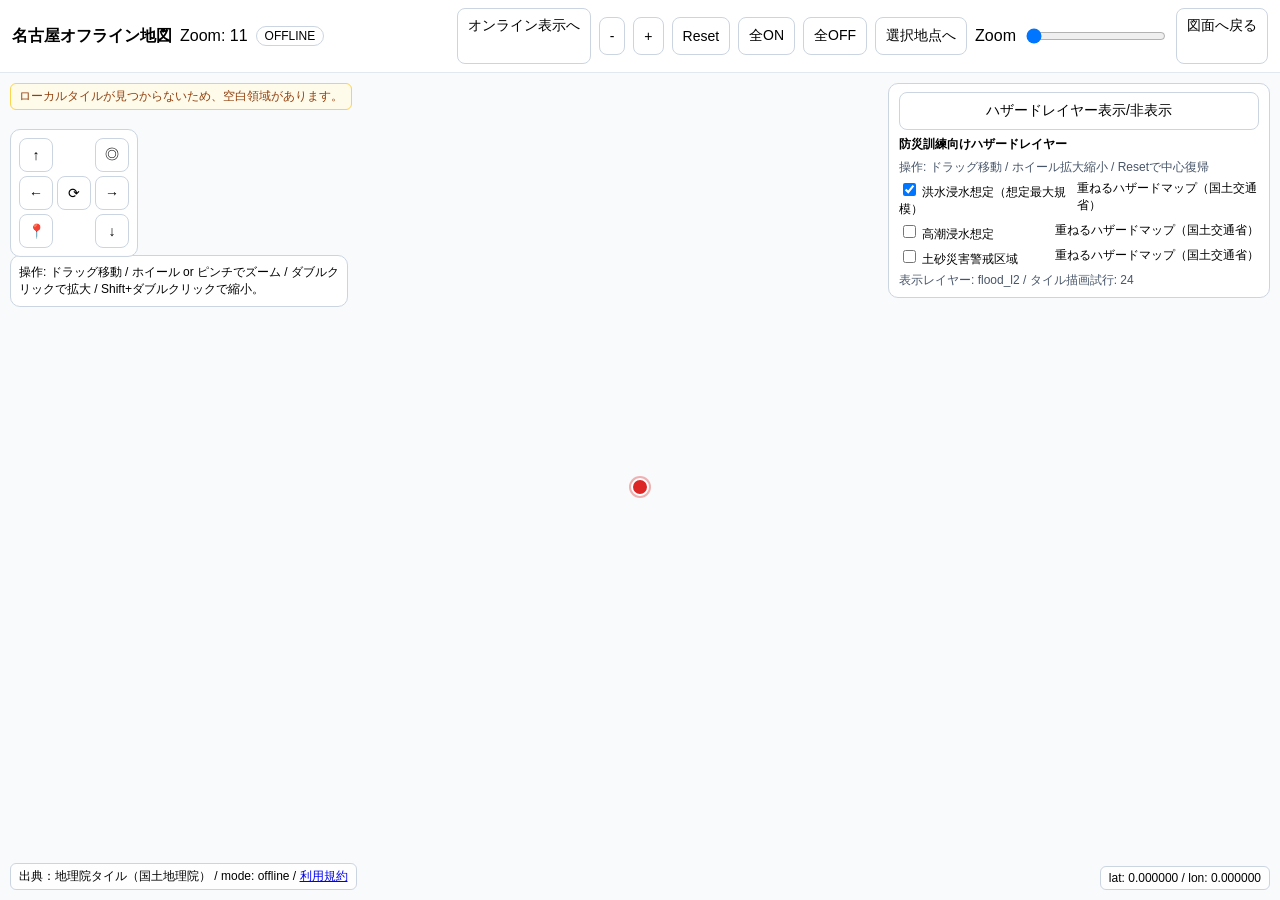
==== commit 64788b93: "Improve map operability with richer controls and touch zoom" ====
--- a/nearby_map/app/index.html
+++ b/nearby_map/app/index.html
@@ -23,6 +23,7 @@
       }
       .left, .controls { display: flex; align-items: center; gap: 8px; }
       .left { flex-wrap: wrap; }
+      .controls { flex-wrap: wrap; }
       .title { font-weight: 700; }
       .badge { font-size: 12px; border: 1px solid #cbd5e1; border-radius: 999px; padding: 2px 8px; }
       button, a.btn {
@@ -36,6 +37,7 @@
         font-size: 14px;
         min-height: 38px;
       }
+      #zoomSlider { width: 140px; }
       #map {
         position: relative;
         height: calc(100% - 73px);
@@ -52,6 +54,31 @@
         pointer-events: none;
       }
       .hazard-tile { mix-blend-mode: multiply; }
+      #mapPad {
+        position: absolute;
+        left: 10px;
+        top: 56px;
+        z-index: 1350;
+        background: rgba(255,255,255,.94);
+        border: 1px solid #cbd5e1;
+        border-radius: 10px;
+        padding: 8px;
+      }
+      .pad-grid { display: grid; grid-template-columns: repeat(3, 34px); gap: 4px; }
+      .pad-grid .ghost { visibility: hidden; }
+      .pad-grid button { min-height: 34px; padding: 0; }
+      #mapHelp {
+        position: absolute;
+        left: 10px;
+        top: 182px;
+        z-index: 1340;
+        background: rgba(255,255,255,.94);
+        border: 1px solid #cbd5e1;
+        border-radius: 10px;
+        padding: 8px;
+        font-size: 12px;
+        max-width: min(86vw, 320px);
+      }
       #focusMarker {
         position: absolute;
         z-index: 1500;
@@ -146,6 +173,14 @@
         .hz-row { flex-direction: column; gap: 2px; }
         #coords { left: 10px; right: auto; bottom: 10px; }
         #attrib { right: 10px; left: auto; bottom: 10px; max-width: 60vw; }
+        #mapPad { top: 8px; left: 8px; }
+        #mapHelp {
+          top: auto;
+          bottom: 120px;
+          left: 8px;
+          right: 8px;
+          max-width: none;
+        }
       }
     </style>
   </head>
@@ -163,6 +198,10 @@
         <button id="resetBtn">Reset</button>
         <button id="layersOnBtn">全ON</button>
         <button id="layersOffBtn">全OFF</button>
+        <button id="focusBtn">選択地点へ</button>
+        <label for="zoomSlider">Zoom</label>
+        <input id="zoomSlider" type="range" min="0" max="20" step="1" value="13" />
+        <a id="openBlueprintLink" class="btn" href="#">図面へ戻る</a>
       </div>
     </div>
 
@@ -170,6 +209,24 @@
       <div id="loadingOverlay"><div class="panel"><h2>地図を初期化しています...</h2><div class="muted">設定とレイヤー情報を読み込み中です。</div></div></div>
       <div id="errorOverlay" class="hidden"><div class="panel"><h2>初期化エラー</h2><div id="errorText" class="muted"></div></div></div>
       <div id="tileNotice">ローカルタイルが見つからないため、空白領域があります。</div>
+
+      <aside id="mapPad" aria-label="地図移動コントロール">
+        <div class="pad-grid">
+          <button id="panUpBtn" aria-label="上へ移動">↑</button>
+          <button class="ghost" tabindex="-1" aria-hidden="true">・</button>
+          <button id="fitCenterBtn" aria-label="名古屋中心へ">◎</button>
+          <button id="panLeftBtn" aria-label="左へ移動">←</button>
+          <button id="resetViewBtn" aria-label="表示を初期化">⟳</button>
+          <button id="panRightBtn" aria-label="右へ移動">→</button>
+          <button id="focusPadBtn" aria-label="選択地点へ移動">📍</button>
+          <button class="ghost" tabindex="-1" aria-hidden="true">・</button>
+          <button id="panDownBtn" aria-label="下へ移動">↓</button>
+        </div>
+      </aside>
+
+      <aside id="mapHelp">
+        操作: ドラッグ移動 / ホイール or ピンチでズーム / ダブルクリックで拡大 / Shift+ダブルクリックで縮小。
+      </aside>
 
       <aside id="hazardPanel">
         <button id="hazardPanelToggle">ハザードレイヤー表示/非表示</button>
@@ -206,6 +263,8 @@
       const resetBtn = document.getElementById("resetBtn");
       const layersOnBtn = document.getElementById("layersOnBtn");
       const layersOffBtn = document.getElementById("layersOffBtn");
+      const focusBtn = document.getElementById("focusBtn");
+      const zoomSlider = document.getElementById("zoomSlider");
       const loadingOverlay = document.getElementById("loadingOverlay");
       const errorOverlay = document.getElementById("errorOverlay");
       const errorText = document.getElementById("errorText");
@@ -214,6 +273,14 @@
       const tileNotice = document.getElementById("tileNotice");
       const focusMarker = document.getElementById("focusMarker");
       const focusLabel = document.getElementById("focusLabel");
+      const openBlueprintLink = document.getElementById("openBlueprintLink");
+      const panUpBtn = document.getElementById("panUpBtn");
+      const panDownBtn = document.getElementById("panDownBtn");
+      const panLeftBtn = document.getElementById("panLeftBtn");
+      const panRightBtn = document.getElementById("panRightBtn");
+      const resetViewBtn = document.getElementById("resetViewBtn");
+      const fitCenterBtn = document.getElementById("fitCenterBtn");
+      const focusPadBtn = document.getElementById("focusPadBtn");
 
       let cfg, z, centerLat, centerLon, originX = 0, originY = 0, isDragging = false, dragStart = null, originStart = null;
       let activeHazards = new Set();
@@ -323,6 +390,9 @@
         attribEl.innerHTML = `${cfg.tiles.attribution} / mode: ${mode} / <a href="${cfg.tiles.terms_url}" target="_blank" rel="noopener noreferrer">利用規約</a>`;
         zoomInBtn.disabled = z >= cfg.zoom.max;
         zoomOutBtn.disabled = z <= cfg.zoom.min;
+        zoomSlider.value = String(z);
+        focusBtn.disabled = !focus;
+        focusPadBtn.disabled = !focus;
 
         clearTiles();
 
@@ -373,6 +443,7 @@
         updateCenterFromOrigin();
         coordsEl.textContent = `lat: ${centerLat.toFixed(6)} / lon: ${centerLon.toFixed(6)}`;
         renderFocusMarker();
+        openBlueprintLink.href = buildBlueprintReturnLink();
       }
 
       function setCenter(lat, lon) {
@@ -390,6 +461,18 @@
         setCenter(centerLat, centerLon);
       }
 
+      function panByScreen(dxRatio, dyRatio) {
+        originX += mapEl.clientWidth * dxRatio;
+        originY += mapEl.clientHeight * dyRatio;
+        clampOrigin();
+        render();
+      }
+
+      function jumpToFocus() {
+        if (!focus) return;
+        setCenter(focus.lat, focus.lon);
+      }
+
       function bindEvents() {
         zoomInBtn.onclick = () => applyZoom(z + 1);
         zoomOutBtn.onclick = () => applyZoom(z - 1);
@@ -397,6 +480,15 @@
         hazardPanelToggle.onclick = () => hazardBody.classList.toggle("collapsed");
         layersOnBtn.onclick = () => { (cfg.hazard_layers || []).forEach((l) => activeHazards.add(l.id)); renderHazardControls(); render(); };
         layersOffBtn.onclick = () => { activeHazards.clear(); renderHazardControls(); render(); };
+        focusBtn.onclick = jumpToFocus;
+        focusPadBtn.onclick = jumpToFocus;
+        fitCenterBtn.onclick = () => setCenter(cfg.center.lat, cfg.center.lon);
+        resetViewBtn.onclick = () => { z = cfg.zoom.default; setCenter(cfg.center.lat, cfg.center.lon); };
+        panUpBtn.onclick = () => panByScreen(0, -0.35);
+        panDownBtn.onclick = () => panByScreen(0, 0.35);
+        panLeftBtn.onclick = () => panByScreen(-0.35, 0);
+        panRightBtn.onclick = () => panByScreen(0.35, 0);
+        zoomSlider.addEventListener("input", () => applyZoom(Number(zoomSlider.value)));
 
         mapEl.addEventListener("mousedown", (e) => {
           isDragging = true;
@@ -418,13 +510,44 @@
           applyZoom(z + (e.deltaY < 0 ? 1 : -1));
         }, { passive: false });
 
+        mapEl.addEventListener("dblclick", (e) => {
+          const targetZoom = e.shiftKey ? z - 1 : z + 1;
+          const clickLon = x2lon(originX + e.offsetX, z);
+          const clickLat = y2lat(originY + e.offsetY, z);
+          applyZoom(targetZoom);
+          setCenter(clickLat, clickLon);
+        });
+
         let touchStart = null;
+        let pinchStart = null;
         mapEl.addEventListener("touchstart", (e) => {
+          if (e.touches.length === 2) {
+            const dx = e.touches[0].clientX - e.touches[1].clientX;
+            const dy = e.touches[0].clientY - e.touches[1].clientY;
+            pinchStart = { dist: Math.hypot(dx, dy) };
+            touchStart = null;
+            return;
+          }
+          pinchStart = null;
           if (e.touches.length !== 1) return;
           touchStart = { x: e.touches[0].clientX, y: e.touches[0].clientY, originX, originY };
         }, { passive: true });
 
         mapEl.addEventListener("touchmove", (e) => {
+          if (pinchStart && e.touches.length === 2) {
+            e.preventDefault();
+            const dx = e.touches[0].clientX - e.touches[1].clientX;
+            const dy = e.touches[0].clientY - e.touches[1].clientY;
+            const dist = Math.hypot(dx, dy);
+            if (dist > pinchStart.dist * 1.12) {
+              applyZoom(z + 1);
+              pinchStart.dist = dist;
+            } else if (dist < pinchStart.dist * 0.88) {
+              applyZoom(z - 1);
+              pinchStart.dist = dist;
+            }
+            return;
+          }
           if (!touchStart || e.touches.length !== 1) return;
           e.preventDefault();
           originX = touchStart.originX - (e.touches[0].clientX - touchStart.x);
@@ -433,13 +556,30 @@
           render();
         }, { passive: false });
 
-        mapEl.addEventListener("touchend", () => { touchStart = null; });
+        mapEl.addEventListener("touchend", () => { touchStart = null; pinchStart = null; });
         window.addEventListener("resize", () => setCenter(centerLat, centerLon));
         window.addEventListener("keydown", (e) => {
           if (e.key === "+" || e.key === "=") applyZoom(z + 1);
           if (e.key === "-" || e.key === "_") applyZoom(z - 1);
           if (e.key.toLowerCase() === "r") { z = cfg.zoom.default; setCenter(cfg.center.lat, cfg.center.lon); }
         });
+      }
+
+
+      function buildBlueprintReturnLink() {
+        const marker = params.get("marker") || "";
+        const blueprintId = params.get("blueprintId") || marker.split(" ")[0] || "";
+        const building = params.get("building") || "all";
+        const q = new URLSearchParams({
+          keyword: blueprintId || marker,
+          building,
+          source: "map",
+          lat: String(centerLat),
+          lon: String(centerLon),
+          z: String(z),
+          marker,
+        });
+        return `../blueprint_map/app/?${q.toString()}`;
       }
 
       async function init() {
@@ -454,8 +594,11 @@
           modeBadge.textContent = mode === "online" ? "ONLINE" : "OFFLINE";
           toggleModeLink.textContent = mode === "online" ? "オフライン表示へ" : "オンライン表示へ";
           toggleModeLink.href = mode === "online" ? "./" : "./?mode=online";
+          openBlueprintLink.href = buildBlueprintReturnLink();
 
           z = cfg.zoom.default;
+          zoomSlider.min = String(cfg.zoom.min);
+          zoomSlider.max = String(cfg.zoom.max);
           centerLat = cfg.center.lat;
           centerLon = cfg.center.lon;
           parseFocusFromQuery();
